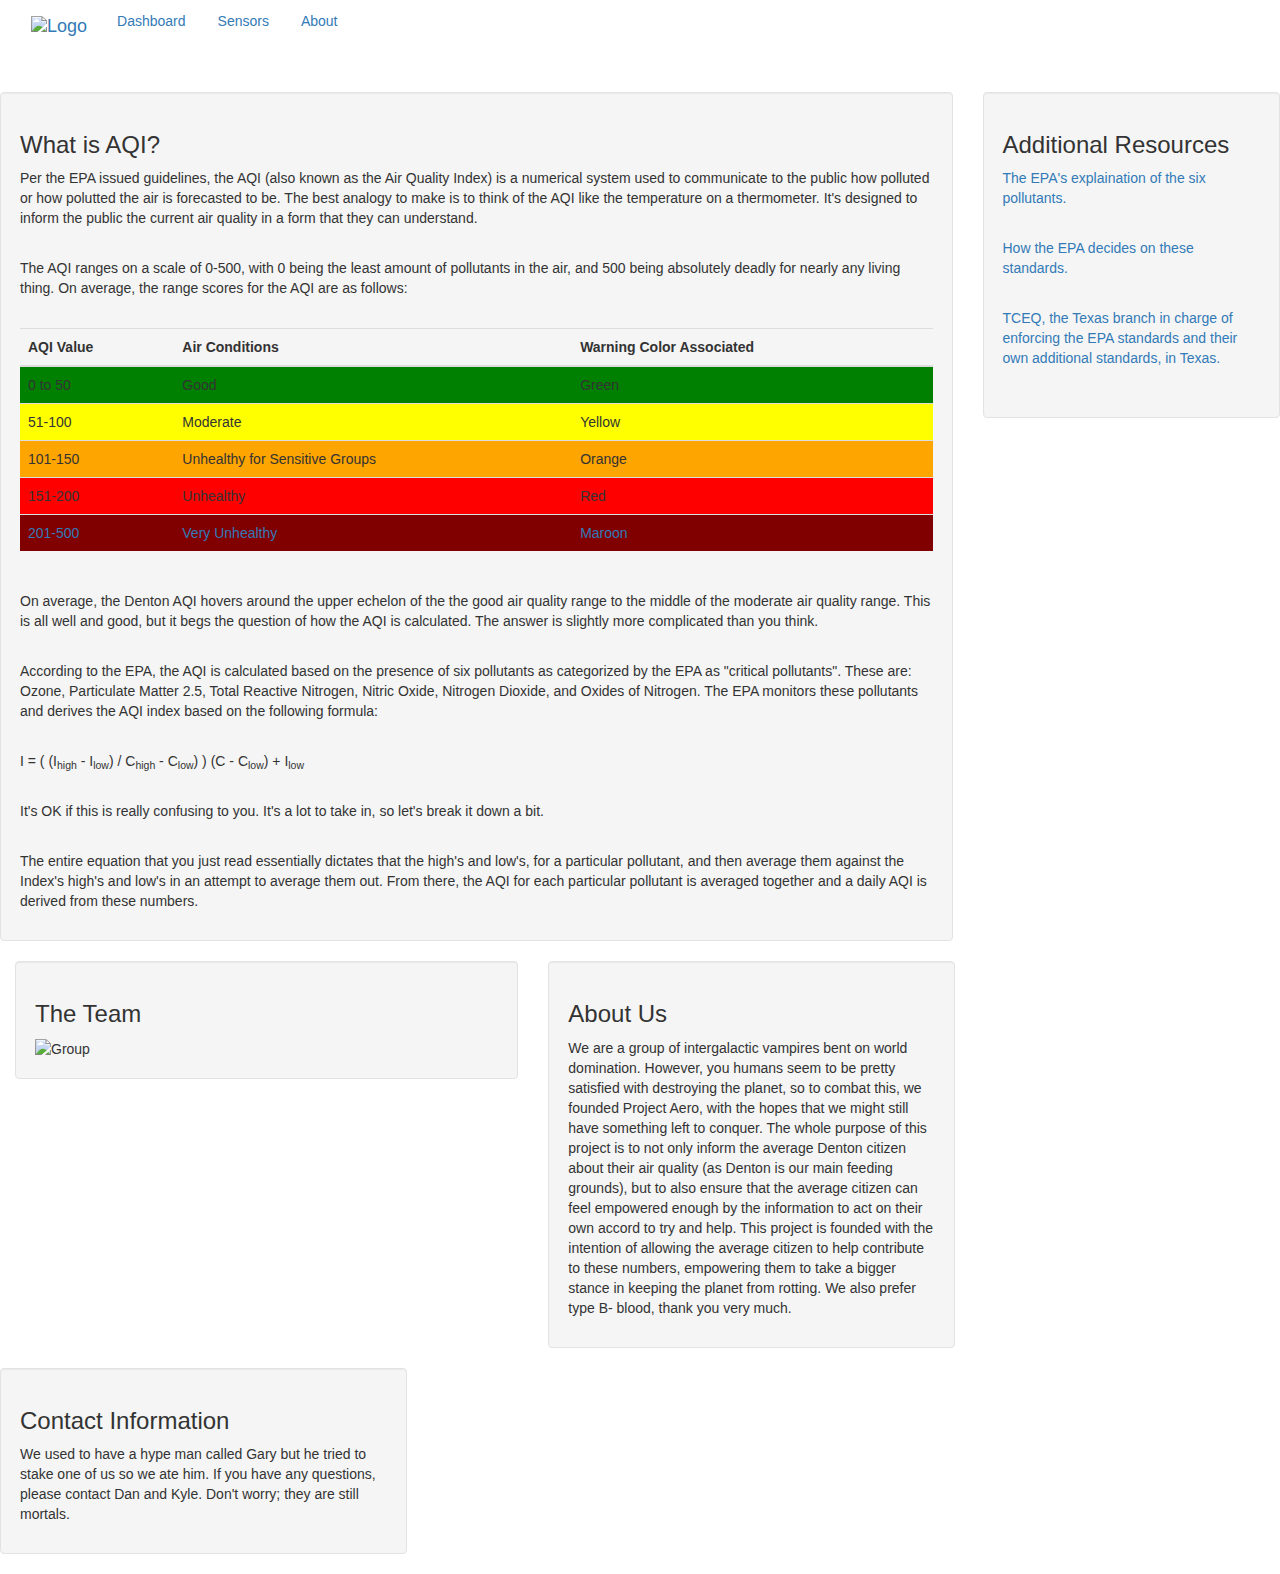
==== about.html @ c5e18c49 "HTML code for the about page" ====
<!DOCTYPE html>
<html lang="en">
   <!--This is the ABOUT page-->
   <head>
	  <!--contains information regarding the mobile capabilities and the script and stylesheet sources-->
      <title>Project Aero</title> <!--This is what will show in the tab on the browser-->
      <meta charset="utf-8">
	  <!-- this gives the site better mobile capabilities and sizing -->
      <meta name="viewport" content="width=device-width, initial-scale=1">
	  <!--stylesheet to go with our external library-->
      <link rel="stylesheet" href="https://maxcdn.bootstrapcdn.com/bootstrap/3.3.7/css/bootstrap.min.css">
	  <!--Google API jquery to allow external data to be downloaded-->
      <script src="https://ajax.googleapis.com/ajax/libs/jquery/3.3.1/jquery.min.js"></script>
	  <!--needed to aid the external stylesheet-->
      <script src="https://maxcdn.bootstrapcdn.com/bootstrap/3.3.7/js/bootstrap.min.js"></script>
	  <!--for our personal css sheet-->
      <link href="https://fonts.googleapis.com/css?family=Open+Sans|Raleway:700" rel="stylesheet">
	  <!--our personal stylesheet-->
      <link rel="stylesheet" href="stylesheet.css">
      <!--I'm not sure this style header is working 100%-->
      <style>
         <!-- Set height of the grid so .sidenav can be 100% (adjust as needed) -->
         .row.content {height: 550px}
         <!--Set gray background color and 100% height-->
         .sidenav {
         background-color: #f1f1f1;
         height: 100%;
         }
         <!-- On small screens, set height to 'auto' for the grid -->
         @media screen and (max-width: 767px) {
         .row.content {height: auto;} 
         }
      </style>
   </head>
   <body id="background">
      <!-- top navbar! this only shows when the site is condensed; needs a new color other than black-->
      <div class="container-fluid">
         <nav class="navbar fixed-top navbar-expand-lg d-flex" id="cardbarkground">
            <a class="navbar-brand" href="#"><img src="Banner.png" alt="Logo" style="height:35px"></a> <!-- this calls our logo and places it in the header-->
            <div class="collapse navbar-collapse" id="navbarNav"> <!-- collapses the top bar when the screen is shortened or reduced-->
               <ul class="nav nav-pills">
                  <li class="nav-item">
                     <a class="nav-link" href="index.html" id="nav">Dashboard</a> <!-- the ID thing refers to the style in the css file -->
                  </li>
                  <li class="nav-item">
                     <a class="nav-link" href="sensors.html" id="nav">Sensors</a> <!--href refers to whatever page the text links to-->
                  </li>
                  <li class="nav-item">
                     <a class="nav-link active" href="about.html" id="navActive">About</a> <!--redirects to our about page / CURRENT PAGE-->
                  </li>
               </ul>
            </div>
         </nav>
      </div>
      <!--end of top navbar-->
      <br>
      <div class="row">
         <div class="col-sm-9"> <!--THIS IS KEY! The website can only visit a total of 9 spaces across. You can mix and match your card sizes, but you cannot exceed or have less than a numerical value of 12-->
            <div class="well" id="cardbarkground">
               <h3 id="cardtitle">What is AQI?</h3>
               <p>Per the EPA issued guidelines, the AQI (also known as the Air Quality Index) is a numerical system used to communicate to the public how polluted
                  or how polutted the air is forecasted to be. The best analogy to make is to think of the AQI like the temperature on a thermometer. It's designed to 
                  inform the public the current air quality in a form that they can understand.
               </p>
               <br> <!-- this line break is just used to keep things pretty on the site-->
               <p>The AQI ranges on a scale  of 0-500, with 0 being the least amount of pollutants in the air, and 500 being absolutely deadly for nearly any living 
                  thing. On average, the range scores for the AQI are as follows:
               </p>
               <br><!--same with this break-->
			   <!--initialize and create the table-->
               <div class="table-responsive">
                  <table class="table table-hover">
                     <!--table information is hardcoded because the standards are very unlikely to change anytime soon-->
                        <tr>
                           <th scope="col">AQI Value</th>
                           <th scope="col">Air Conditions</th>
                           <th scope="col">Warning Color Associated</th>
                        </tr>
                     <tbody>
                        <tr style="background-color:green">
                           <td>0 to 50</td>
                           <td>Good</td>
                           <td>Green</td>
                        </tr>
                        <tr style="background-color: yellow">
                           <td>51-100</td>
                           <td>Moderate</td>
                           <td>Yellow</td>
                        </tr>
                        <tr style="background-color: orange">
                           <td>101-150</td>
                           <td>Unhealthy for Sensitive Groups</td>
                           <td>Orange</td>
                        </tr>
                        <tr style="background-color: red">
                           <td>151-200</td>
                           <td>Unhealthy</td>
                           <td>Red</td>
                        </tr>
                        <tr style="background-color: maroon" class="text-primary"> <!-- text is primary here so that it is visible against the dark background-->
                           <td>201-500</td>
                           <td>Very Unhealthy</td>
                           <td>Maroon</td>
                        </tr>
                     </tbody>
                  </table>
               </div>
               <br>
               <p>On average, the Denton AQI hovers around the upper echelon of the the good air quality range to the middle of the moderate air quality range. 
                  This is all well and good, but it begs the question of how the AQI is calculated. The answer is slightly more complicated than you think. 
               </p>
               <br>
               <p>According to the EPA, the AQI is calculated based on the presence of six pollutants as categorized by the EPA as "critical pollutants". These 
                  are: Ozone, Particulate Matter 2.5, Total Reactive Nitrogen, Nitric Oxide, Nitrogen Dioxide, and Oxides of Nitrogen. The EPA monitors these pollutants 
                  and derives the AQI index based on the following formula:
               </p>
               <br>
			   <!-- This whole sentence is coded so that it can appear in the proper format on the webpage. It's a bit complicated, so just follow each bit carefully-->
               <p>I = ( (I<sub>high</sub> - I<sub>low</sub>) / C<sub>high</sub> - C<sub>low</sub>) ) (C - C<sub>low</sub>) + I<sub>low</sub> </p>
               <br>
               <p>It's OK if this is really confusing to you. It's a lot to take in, so let's break it down a bit. </p>
               <br>
               <p>The entire equation that you just read essentially dictates that the high's and low's, for a particular pollutant, and then average them against 
                  the Index's high's and low's in an attempt to average them out. From there, the AQI for each particular pollutant is averaged together and a daily 
                  AQI is derived from these numbers.
               </p>
            </div>
         </div>
         <div class="col-sm-3"> <!--Can't be bigger than 3 because the other card is size 9. If you increase this card by any increment, you need to decrease the size of the previous card by the same magnitude--> 
            <div class="well" id="cardbarkground">
               <h3 id="cardtitle">Additional Resources</h3>
               <p><a href="https://www.epa.gov/criteria-air-pollutants">The EPA's explaination of the six pollutants.</a></p>
               <br>
               <p><a href="https://www.epa.gov/criteria-air-pollutants/process-reviewing-national-ambient-air-quality-standards">How the EPA decides on these standards.</a></p>
               <br>
               <p><a href="https://www.tceq.texas.gov/">TCEQ, the Texas branch in charge of enforcing the EPA standards and their own additional standards, in Texas.</a></p>
               <br>
            </div>
         </div>
      </div>
      </div>
      <div class="col-sm-5">
         <div class="well" id="cardbarkground">
            <h3 id="cardtitle">The Team</h3>
            <img src="groupprojectphoto.jpg" alt="Group"> <!--group photo of us-->
         </div>
      </div>
      <div class="row content">
         <div class="col-sm-4">
            <div class="well" id="cardbarkground">
               <h3 id="cardtitle">About Us</h3>
               <p>We are a group of intergalactic vampires bent on world domination. However, you humans seem to be pretty satisfied with destroying the planet, 
                  so to combat this, we founded Project Aero, with the hopes that we might still have something left to conquer. The whole purpose of this project 
                  is to not only inform the average Denton citizen about their air quality (as Denton is our main feeding grounds), but to also ensure that the 
                  average citizen can feel empowered enough by the information to act on their own accord to try and help. This project is founded with the intention
                  of allowing the average citizen to help contribute to these numbers, empowering them to take a bigger stance in keeping the planet from rotting. 
                  We also prefer type B- blood, thank you very much.
               </p>
            </div>
         </div>
         <div class="col-sm-4"> <!--Reaching 13 here works because it forces this div and the previous div (see above) to stack on top  of each other-->
            <div class="well" id="cardbarkground">
               <h3 id="cardtitle">Contact Information</h3>
               <p>We used to have a hype man called Gary but he tried to stake one of us so we ate him. If you have any questions, please contact Dan and Kyle.
                  Don't worry; they are still mortals.
               </p>
            </div>
         </div>
      </div>
      </div>
   </body>
</html>
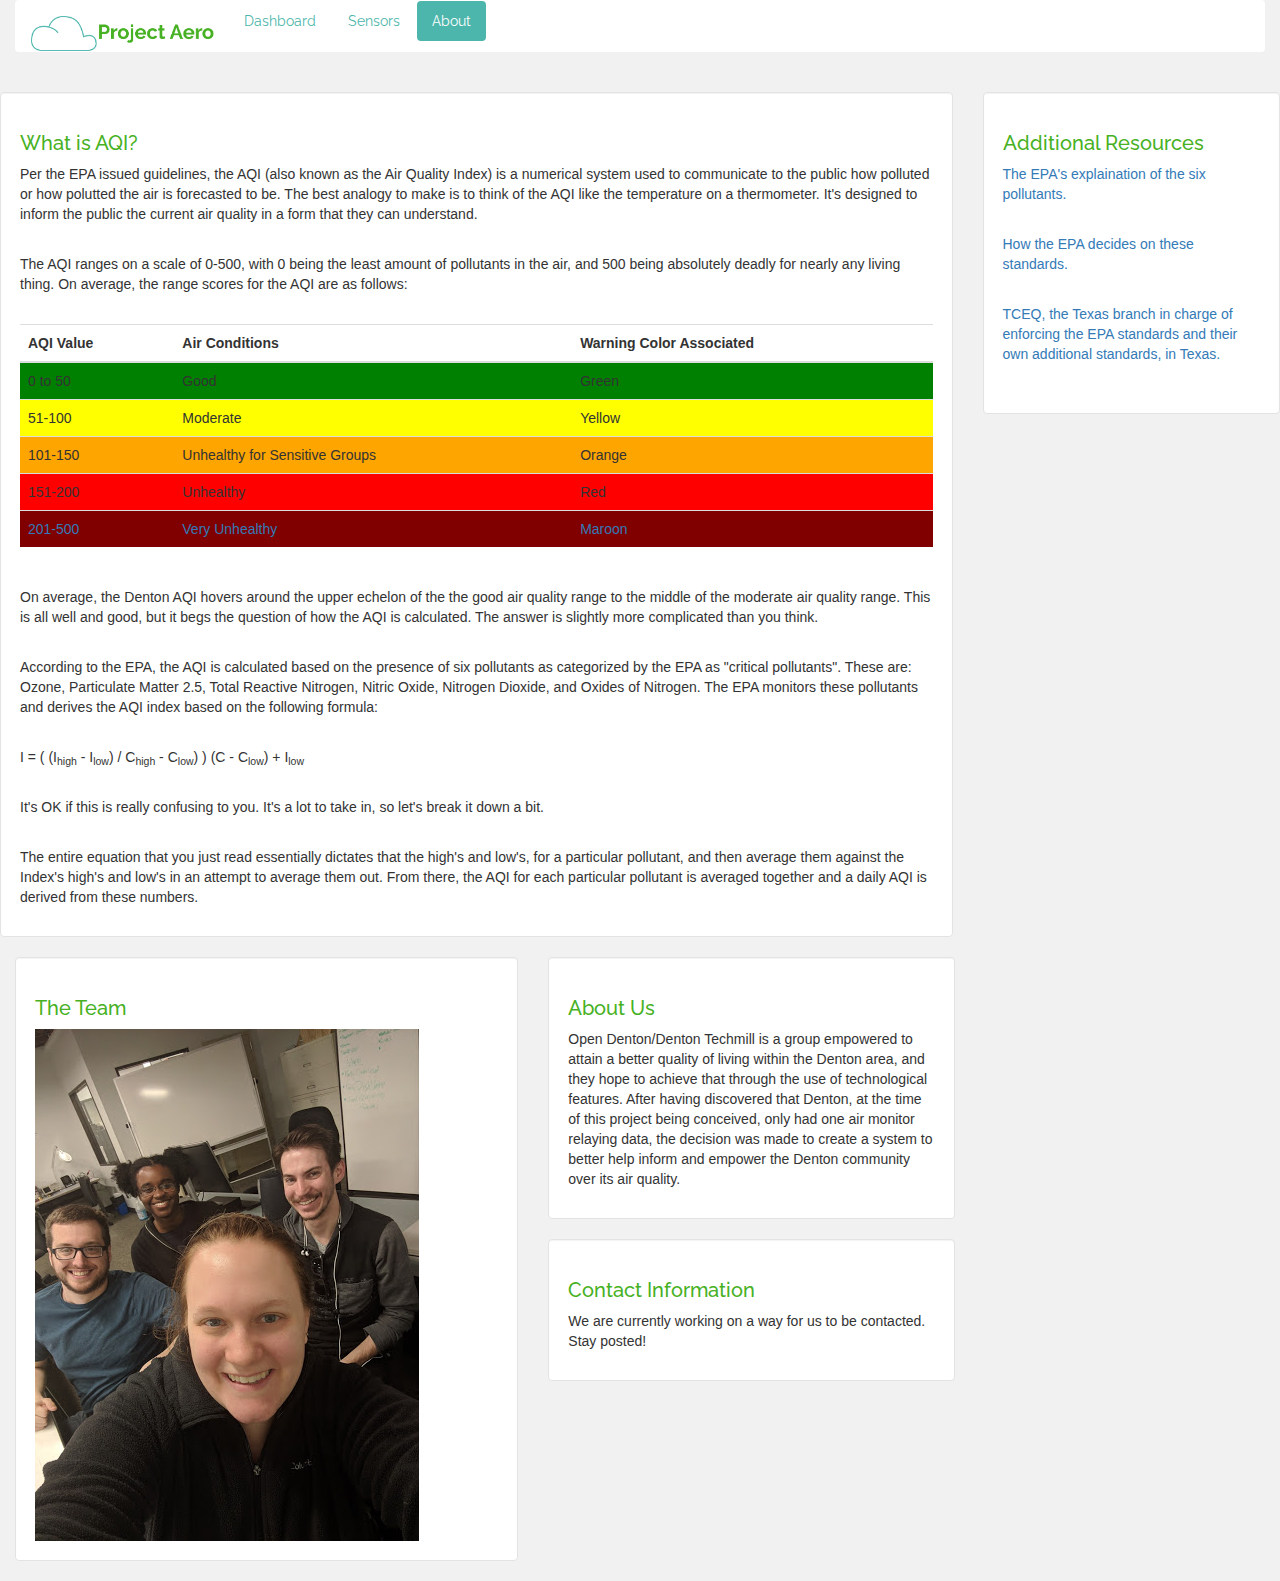
==== commit 53f67e38: "Update about.html" ====
--- a/about.html
+++ b/about.html
@@ -149,20 +149,16 @@
          <div class="col-sm-4">
             <div class="well" id="cardbarkground">
                <h3 id="cardtitle">About Us</h3>
-               <p>We are a group of intergalactic vampires bent on world domination. However, you humans seem to be pretty satisfied with destroying the planet, 
-                  so to combat this, we founded Project Aero, with the hopes that we might still have something left to conquer. The whole purpose of this project 
-                  is to not only inform the average Denton citizen about their air quality (as Denton is our main feeding grounds), but to also ensure that the 
-                  average citizen can feel empowered enough by the information to act on their own accord to try and help. This project is founded with the intention
-                  of allowing the average citizen to help contribute to these numbers, empowering them to take a bigger stance in keeping the planet from rotting. 
-                  We also prefer type B- blood, thank you very much.
+               <p>Open Denton/Denton Techmill is a group empowered to attain a better quality of living within the Denton area, and they hope to achieve that through 
+			   the use of technological features. After having discovered that Denton, at the time of this project being conceived, only had one air monitor relaying 
+			   data, the decision was made to create a system to better help inform and empower the Denton community over its air quality.
                </p>
             </div>
          </div>
          <div class="col-sm-4"> <!--Reaching 13 here works because it forces this div and the previous div (see above) to stack on top  of each other-->
             <div class="well" id="cardbarkground">
                <h3 id="cardtitle">Contact Information</h3>
-               <p>We used to have a hype man called Gary but he tried to stake one of us so we ate him. If you have any questions, please contact Dan and Kyle.
-                  Don't worry; they are still mortals.
+               <p>We are currently working on a way for us to be contacted. Stay posted!
                </p>
             </div>
          </div>
--- a/stylesheet.css
+++ b/stylesheet.css
@@ -0,0 +1,63 @@
+/*Set height of the grid so .sidenav can be 100% (adjust as needed)*/
+    .row.content {height: 550px}
+    
+    /*Set gray background color and 100% height*/
+    .sidenav {
+      background-color: black;
+      height: 100%;
+    }
+        
+    /*On small screens, set height to 'auto' for the grid*/
+    @media screen and (max-width: 767px) {
+      .row.content {height: auto;} 
+    }
+
+#background {
+	background-color:#f5f5f5;
+}	
+	
+#nav {
+  /*made specifically for the navbar*/
+  font-family: 'Raleway', bold;
+  color: #4db6ac;
+  font-size: 35;
+}
+.nav-tabs > li > a:hover
+{
+    color: #FFFFFF;
+    background: #4db6ac;
+}
+
+#nav:hover	{
+	color: white;
+	background: #4db6ac;
+}
+
+#navActive {
+      color: #FFFFFF;
+      background: #4db6ac;
+      font-family: 'Raleway', bold;
+      font-size: 75;
+}
+
+#cardtitle {
+  /*made for the title of the cards */
+  font-family: 'Raleway', bold;
+  color: #47b124;
+  font-size: 20px;
+}
+
+#hazard {
+	font-family: 'Raleway', bold;
+	color: black;
+	font-size: 35px;
+}
+
+#background{
+	background-color: #F1f1f1;
+}
+
+#cardbarkground{
+	background-color: #ffffff;
+}
+.top-buffer { margin-top:10px; }
